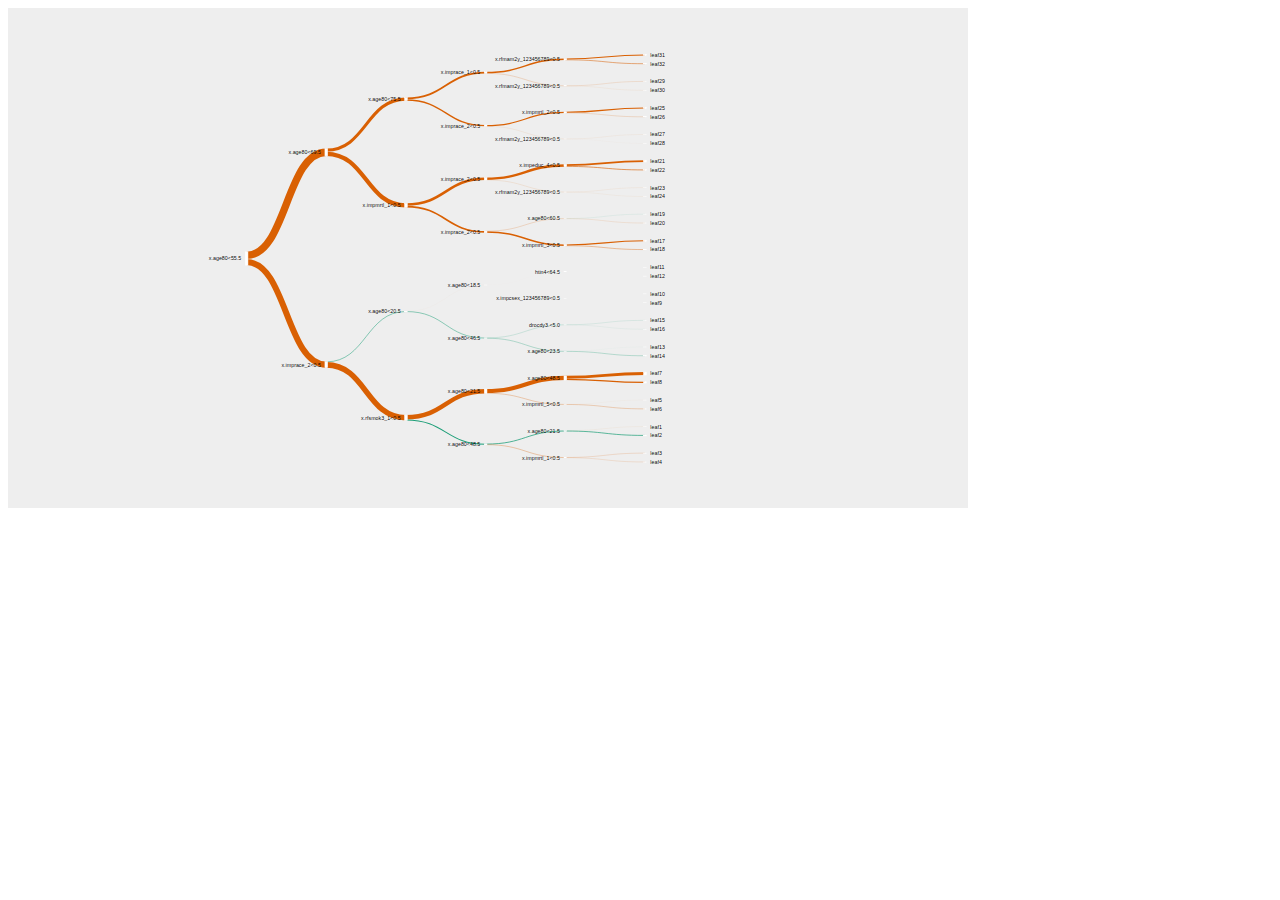
==== displayr-sankey/index.html @ 4f18994d "expendable sankey from rhtmlsankeytree" ====
<!DOCTYPE html>
<!-- saved from url=(0073)https://bl.ocks.org/timelyportfolio/raw/34296462d01cc80915d1f01431723763/ -->
<html style="width: 100%; height: 100%;"><head><meta http-equiv="Content-Type" content="text/html; charset=UTF-8">
<script src='js/d3.min.js'></script>
<script src='js/htmlwidgets_modified.js'></script>
<link href="css/style.css" rel="stylesheet">
<script src='js/d3-tip.js'></script>
<script src='js/treecolors.js'></script>
<link href="css/style2.css" rel="stylesheet">
<script src="js/sankey-widget.js"></script>
<script src="https://cdnjs.cloudflare.com/ajax/libs/jquery/3.3.1/jquery.min.js"></script>
</head>
<body style="background-color:white;">
<div id="htmlwidget_container">
<div id="htmlwidget" class="sankeytree html-widget" style="width:960px;height:500px;">
</div>
</div>
<script type="application/json" data-for="htmlwidget">
data/tree_brfss.json
</script>
<script type="application/htmlwidget-sizing" data-for="htmlwidget-b90f1762a335f77610ab">{"viewer":{"width":450,"height":350,"padding":5,"fill":true},"browser":{"width":960,"height":500,"padding":5,"fill":true}}</script>
</body>
</body></html>
---- displayr-sankey/css/style.css ----
.d3-tip {
line-height: 1;
font-weight: bold;
padding: 12px;
background: rgba(0, 0, 0, 0.8);
color: #fff;
border-radius: 2px;
pointer-events: none;
}

.d3-tip:after {
box-sizing: border-box;
display: inline;
font-size: 10px;
width: 100%;
line-height: 1;
color: rgba(0, 0, 0, 0.8);
position: absolute;
pointer-events: none;
}

.d3-tip.n:after {
content: "\25BC";
margin: -1px 0 0 0;
top: 100%;
left: 0;
text-align: center;
}

.d3-tip.e:after {
content: "\25C0";
margin: -4px 0 0 0;
top: 50%;
left: -8px;
}

.d3-tip.s:after {
content: "\25B2";
margin: 0 0 1px 0;
top: -8px;
left: 0;
text-align: center;
}

.d3-tip.w:after {
content: "\25B6";
margin: -4px 0 0 -1px;
top: 50%;
left: 100%;
}
---- displayr-sankey/css/style2.css ----
.node {
cursor: pointer;
}
.overlay{
background-color:#EEE;
}
.node circle {
fill: #fff;
stroke: steelblue;
stroke-width: 1.5px;
}
.node text {
font-size:10px; font-family:sans-serif;
}
.link {
fill: none;
stroke: #ccc;
stroke-width: 1.5px;
}
.templink {
fill: none;
stroke: red;
stroke-width: 3px;
}
.svg-container {
display: inline-block;
position: relative;
background-color: #eee;
width: 100%;
height: 100%; 
vertical-align: top;
overflow: hidden;
}
.svg-content-responsive {
display: inline-block;
position: absolute;
top: 0;
left: 0;
}
.ghostCircle.show{
display:block;
}
.ghostCircle, .activeDrag .ghostCircle{
display: none;
}
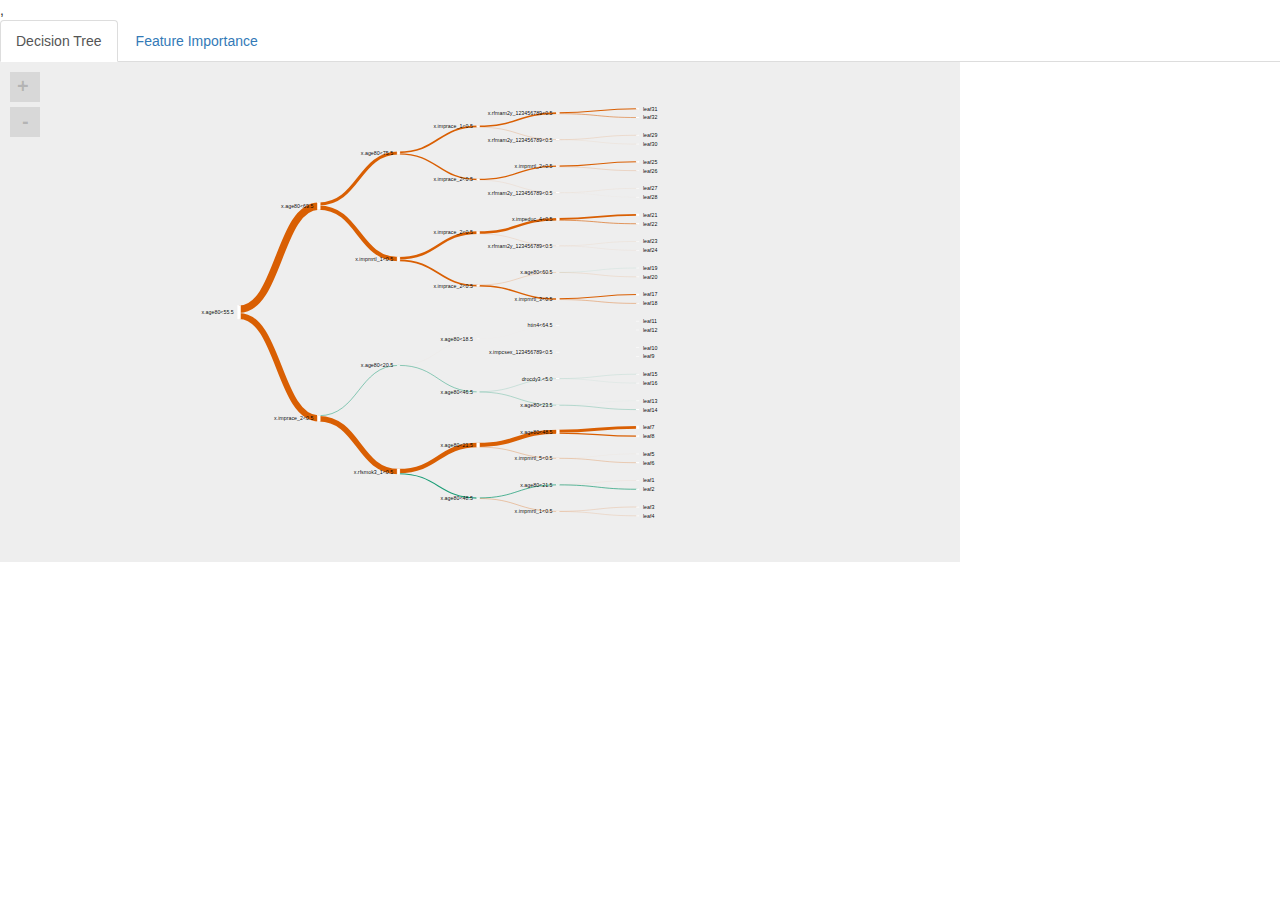
==== commit c4d2e48d: "tabbed browsing for sankey and barplot, needs more work" ====
--- a/displayr-sankey/index.html
+++ b/displayr-sankey/index.html
@@ -1,23 +1,83 @@
+,
 <!DOCTYPE html>
 <!-- saved from url=(0073)https://bl.ocks.org/timelyportfolio/raw/34296462d01cc80915d1f01431723763/ -->
-<html style="width: 100%; height: 100%;"><head><meta http-equiv="Content-Type" content="text/html; charset=UTF-8">
-<script src='js/d3.min.js'></script>
-<script src='js/htmlwidgets_modified.js'></script>
-<link href="css/style.css" rel="stylesheet">
-<script src='js/d3-tip.js'></script>
-<script src='js/treecolors.js'></script>
-<link href="css/style2.css" rel="stylesheet">
-<script src="js/sankey-widget.js"></script>
-<script src="https://cdnjs.cloudflare.com/ajax/libs/jquery/3.3.1/jquery.min.js"></script>
+<html style="width: 100%; height: 100%;">
+
+<head>
+    <meta http-equiv="Content-Type" content="text/html; charset=UTF-8">
+    <link rel="stylesheet" href="https://maxcdn.bootstrapcdn.com/bootstrap/3.3.7/css/bootstrap.min.css">
+    <script src="https://ajax.googleapis.com/ajax/libs/jquery/3.3.1/jquery.min.js"></script>
+    <script src="https://maxcdn.bootstrapcdn.com/bootstrap/3.3.7/js/bootstrap.min.js"></script>
+    <script src='js/d3.min.js'></script>
+    <script src="js/bar.js"></script>
+    <script src='js/htmlwidgets_modified.js'></script>
+    <link href="css/tooltip.css" rel="stylesheet">
+    <script src='js/d3-tip.js'></script>
+    <link href="css/graph.css" rel="stylesheet">
+    <link href="css/zoom.css" rel="stylesheet">
+    <link href="css/button.css" rel="stylesheet">
+    <script src="js/sankey-widget.js"></script>
+
 </head>
+
+
+<style>
+    .bar {
+        fill: steelblue;
+    }
+
+    .bar:hover {
+        fill: brown;
+    }
+
+</style>
+
+</head>
+
 <body style="background-color:white;">
-<div id="htmlwidget_container">
-<div id="htmlwidget" class="sankeytree html-widget" style="width:960px;height:500px;">
-</div>
-</div>
-<script type="application/json" data-for="htmlwidget">
-data/tree_brfss.json
-</script>
-<script type="application/htmlwidget-sizing" data-for="htmlwidget-b90f1762a335f77610ab">{"viewer":{"width":450,"height":350,"padding":5,"fill":true},"browser":{"width":960,"height":500,"padding":5,"fill":true}}</script>
+
+
+    <div class="tabbable">
+        <ul class="nav nav-tabs">
+            <li class="active"><a class="atab" href="#sankey_tab" data-toggle="tab">Decision Tree</a></li>
+            <li><a class="btab" href="#barplot_tab" data-toggle="tab">Feature Importance</a></li>
+        </ul>
+        <div class="tab-content">
+            <div class="tab-pane active" id="sankey_tab">
+
+                <div id="htmlwidget_container" style="width:1180px;height:500px">
+                    <div id="htmlwidget" class="sankeytree" style="width:960px;height:500px;">
+                    </div>
+                </div>
+
+
+            </div>
+            <div class="tab-pane" id="barplot_tab">
+
+
+                <svg id="barplot_container" width="800" height="600"></svg>
+                <br>
+                <strong>Sort type</strong>
+                </br>
+                <button type="button" class="sort-button" autofocus="autofocus" id="button_alphabetic">Alphabetic</button>
+                <button type="button" class="sort-button" id="button_ranking">Ranking</button>
+
+
+            </div>
+        </div>
+    </div>
+
+
+
+
+
+
+    <script type="application/json" data-for="htmlwidget">
+        data/tree_brfss.json
+
+    </script>
+
 </body>
-</body></html>
+</body>
+
+</html>
--- a/displayr-sankey/css/tooltip.css
+++ b/displayr-sankey/css/tooltip.css
@@ -0,0 +1,50 @@
+.d3-tip {
+line-height: 1;
+font-weight: bold;
+padding: 12px;
+background: rgba(0, 0, 0, 0.8);
+color: #fff;
+border-radius: 2px;
+pointer-events: none;
+}
+
+.d3-tip:after {
+box-sizing: border-box;
+display: inline;
+font-size: 10px;
+width: 100%;
+line-height: 1;
+color: rgba(0, 0, 0, 0.8);
+position: absolute;
+pointer-events: none;
+}
+
+.d3-tip.n:after {
+content: "\25BC";
+margin: -1px 0 0 0;
+top: 100%;
+left: 0;
+text-align: center;
+}
+
+.d3-tip.e:after {
+content: "\25C0";
+margin: -4px 0 0 0;
+top: 50%;
+left: -8px;
+}
+
+.d3-tip.s:after {
+content: "\25B2";
+margin: 0 0 1px 0;
+top: -8px;
+left: 0;
+text-align: center;
+}
+
+.d3-tip.w:after {
+content: "\25B6";
+margin: -4px 0 0 -1px;
+top: 50%;
+left: 100%;
+}
--- a/displayr-sankey/css/graph.css
+++ b/displayr-sankey/css/graph.css
@@ -0,0 +1,45 @@
+.node {
+cursor: pointer;
+}
+.overlay{
+background-color:#EEE;
+}
+.node circle {
+fill: #fff;
+stroke: steelblue;
+stroke-width: 1.5px;
+}
+.node text {
+font-size:10px; font-family:sans-serif;
+}
+.link {
+fill: none;
+stroke: #ccc;
+stroke-width: 1.5px;
+}
+.templink {
+fill: none;
+stroke: red;
+stroke-width: 3px;
+}
+.svg-container {
+display: inline-block;
+position: relative;
+background-color: #eee;
+width: 100%;
+height: 100%; 
+vertical-align: top;
+overflow: hidden;
+}
+.svg-content-responsive {
+display: inline-block;
+position: absolute;
+top: 0;
+left: 0;
+}
+.ghostCircle.show{
+display:block;
+}
+.ghostCircle, .activeDrag .ghostCircle{
+display: none;
+}
--- a/displayr-sankey/css/zoom.css
+++ b/displayr-sankey/css/zoom.css
@@ -0,0 +1,10 @@
+.zoom-button {
+    fill: grey;
+    fill-opacity: 0.2
+}
+
+.zoom-button-text {
+    fill: black;
+    font-size: 20px;
+    font-weight: 700
+}
--- a/displayr-sankey/css/button.css
+++ b/displayr-sankey/css/button.css
@@ -0,0 +1,18 @@
+.sort-button {
+  background-color: #d7e5f5;
+  border-top: 1px solid #abbbcc;
+  border-left: 1px solid #a7b6c7;
+  border-bottom: 1px solid #a1afbf;
+  border-right: 1px solid #a7b6c7;
+  border-radius: 12px;
+  -webkit-box-shadow: inset 0 1px 0 0 white;
+  box-shadow: inset 0 1px 0 0 white;
+  color: #1a3e66;
+  font: normal 11px/1 "Lucida Grande", "Lucida Sans Unicode", "Lucida Sans", Geneva, Verdana, sans-serif;
+  padding: 6px 6px 7px 6px;
+  text-align: center;
+  text-shadow: 0 1px 1px #fff
+  width: 100%;
+ }
+
+
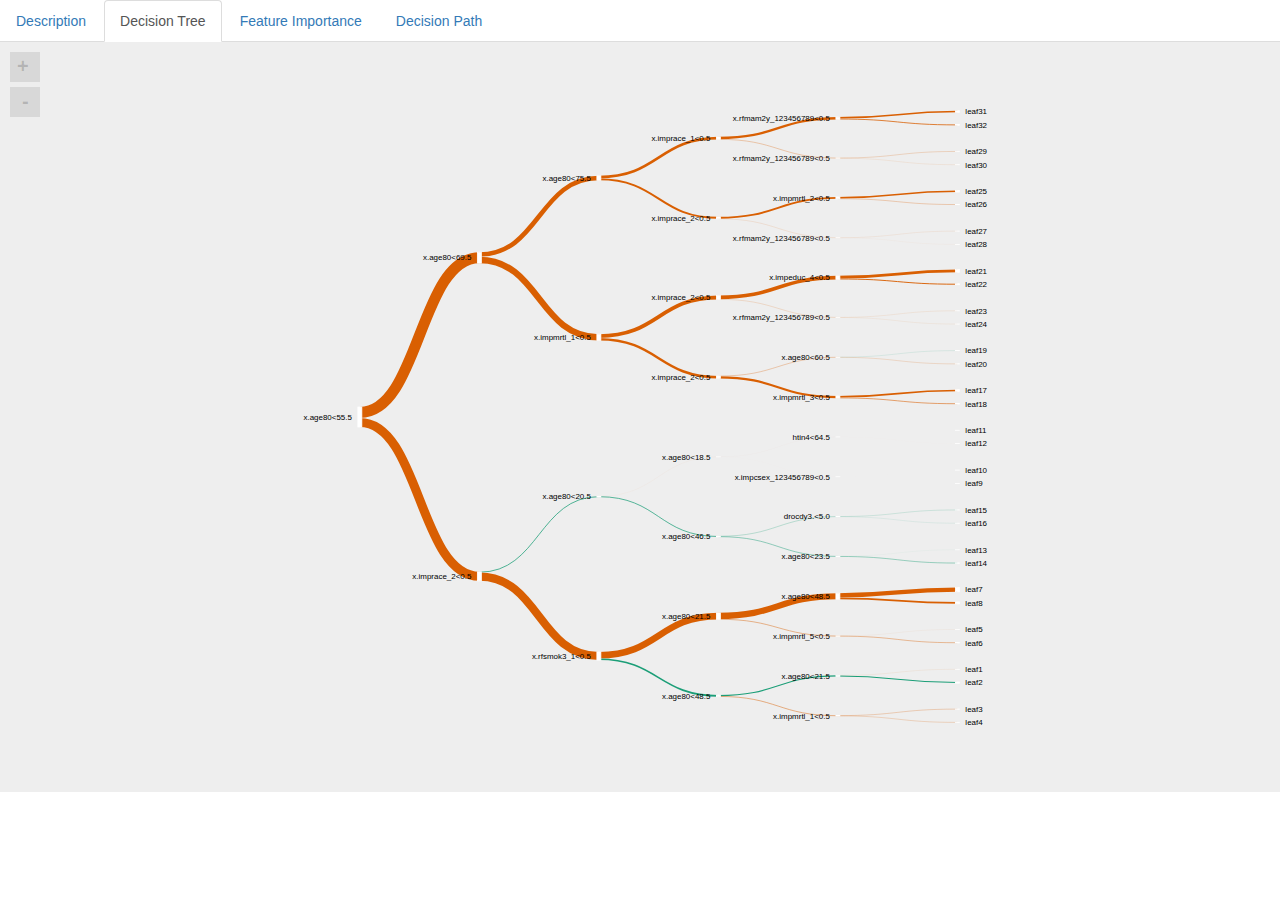
==== commit 51e53d92: "Merge pull request #5 from adamlenart/decision-path" ====
--- a/displayr-sankey/index.html
+++ b/displayr-sankey/index.html
@@ -1,25 +1,26 @@
-,
 <!DOCTYPE html>
 <!-- saved from url=(0073)https://bl.ocks.org/timelyportfolio/raw/34296462d01cc80915d1f01431723763/ -->
 <html style="width: 100%; height: 100%;">
 
 <head>
     <meta http-equiv="Content-Type" content="text/html; charset=UTF-8">
-    <link rel="stylesheet" href="https://maxcdn.bootstrapcdn.com/bootstrap/3.3.7/css/bootstrap.min.css">
-    <script src="https://ajax.googleapis.com/ajax/libs/jquery/3.3.1/jquery.min.js"></script>
-    <script src="https://maxcdn.bootstrapcdn.com/bootstrap/3.3.7/js/bootstrap.min.js"></script>
-    <script src='js/d3.min.js'></script>
-    <script src="js/bar.js"></script>
-    <script src='js/htmlwidgets_modified.js'></script>
-    <link href="css/tooltip.css" rel="stylesheet">
-    <script src='js/d3-tip.js'></script>
+
+    <link rel="stylesheet" href="css/bootstrap.min.css">
     <link href="css/graph.css" rel="stylesheet">
     <link href="css/zoom.css" rel="stylesheet">
     <link href="css/button.css" rel="stylesheet">
+    <link href="css/tooltip.css" rel="stylesheet">
+<!--    <link href="css/decisionPaths.css" rel="stylesheet">-->
+    <script src="js/jquery.min.js"></script>
+    <script src="js/bootstrap.min.js"></script>
+    <script src='js/d3.min.js'></script>
+    <script src="js/bar.js"></script>
+    <script src="js/decision-paths.js"></script>
+    <script src='js/htmlwidgets_modified.js'></script>
+    <script src='js/d3-tip.js'></script>
     <script src="js/sankey-widget.js"></script>
 
 </head>
-
 
 <style>
     .bar {
@@ -39,14 +40,145 @@
 
     <div class="tabbable">
         <ul class="nav nav-tabs">
-            <li class="active"><a class="atab" href="#sankey_tab" data-toggle="tab">Decision Tree</a></li>
-            <li><a class="btab" href="#barplot_tab" data-toggle="tab">Feature Importance</a></li>
+            <li><a class="dtab" href="#description_tab" data-toggle="tab">Description</a></li>
+            <li class="active"><a href="#sankey_tab" data-toggle="tab">Decision Tree</a></li>
+            <li><a href="#barplot_tab" data-toggle="tab">Feature Importance</a></li>
+            <li><a href="#decision_path_tab" data-toggle="tab">Decision Path</a></li>
         </ul>
         <div class="tab-content">
+
+            <div class="tab-pane" id="description_tab">
+                <h1> Description of the Decision Tree </h1>
+                <p>The goal of this project is to create an interactive visualization of decision trees which clearly highlights important features while allowing an analyst to select different branches for morespecific information on the features leading to that result. The following tabs shows an demonstration of the visuals with an example decision tree fit on US behavioral risk factor surveillance system report. The goal of this decision tree is to predict for having been tested for AIDS using demographic and health information</p>
+                <p> Below is the features used in the decision tree: </p>
+                <ul>
+                    <li>x.imprace : Imputed race/ethnicity value.</li>
+                    <ul>
+                        <li>1-White,non-Hispanic</li>
+                        <li>2-Black,non-Hispanic</li>
+                        <li>3-Asian,non-Hispanic</li>
+                        <li>4-American Indian/Alaskan Native, non-Hispanic</li>
+                        <li>5-Hispanic</li>
+                        <li>6-Other race,non-Hispanic</li>
+                    </ul>
+
+                    <li>x.impeduc : Imputed Education Level.</li>
+                    <ul>
+                        <li>1-Never attend school or only kindergarten</li>
+                        <li>2-Elementary</li>
+                        <li>3-Some high school</li>
+                        <li>4-High school graduate</li>
+                        <li>5-College 1-3 years</li>
+                        <li>6-College graduate</li>
+                    </ul>
+
+                    <li>x.impmrtl : Imputed Marital Status.</li>
+                    <ul>
+                        <li>1-Married</li>
+                        <li>2-Divorced</li>
+                        <li>3-Widowed</li>
+                        <li>4-Separated</li>
+                        <li>5-Never married</li>
+                        <li>6-A member of an unmarried couple</li>
+                    </ul>
+
+                    <li>x.impcsex : Imputed Child Gender</li>
+                    <ul>
+                        <li>1-Male</li>
+                        <li>2-Female</li>
+                        <li>123456789-Missing</li>
+                    </ul>
+
+                    <li>x.asthms1 : Computed asthma status</li>
+                    <ul>
+                        <li>1-Current</li>
+                        <li>2-Former</li>
+                        <li>3-Never</li>
+                        <li>123456789-Don't know/ Not sure or refused/ Missing</li>
+                    </ul>
+
+                    <li>x.incomg : Income categories.</li>
+                    <ul>
+                        <li>1-Less than $15,000</li>
+                        <li>2-$15,000 to less than $25,000</li>
+                        <li>3-$25,000 to less than $35,000</li>
+                        <li>4-$35,000 to less than $50,000</li>
+                        <li>5-$50,000 or more</li>
+                        <li>123456789-Don’t know/Not sure/Missing</li>
+                    </ul>
+
+                    <li>x.rfseat3 : Always Wear Seat Belts Calculated Variable</li>
+                    <ul>
+                        <li>1-Always Wear Seat Belt</li>
+                        <li>2-Don’t Always Wear Seat Belt</li>
+                        <li>123456789-Don't know/ Not sure or refused/ Missing</li>
+                    </ul>
+
+                    <li>x.flshot6 : Adults aged 65+ who have had a flu shot within the past year</li>
+                    <ul>
+                        <li>1-Yes</li>
+                        <li>2-No</li>
+                        <li>123456789-Don't know/ Not sure or refused/ Missing</li>
+                    </ul>
+
+                    <li>x.pneumo2 : Adults aged 65+ who have ever had a pneumonia vaccination</li>
+                    <ul>
+                        <li>1-Yes</li>
+                        <li>2-No</li>
+                        <li>123456789-Don't know/ Not sure or refused/ Missing</li>
+                    </ul>
+
+                    <li>x.bmi5cat : Four-categories of Body Mass Index (BMI)</li>
+                    <ul>
+                        <li>1-Underweight</li>
+                        <li>2-Normal weight</li>
+                        <li>3-Overweight</li>
+                        <li>4-Obese</li>
+                        <li>123456789-Don’t know/Refused/Missing</li>
+                    </ul>
+
+                    <li>x.rfmam2y : Women respondents aged 40+ who have had a mammogram in the past two years</li>
+                    <ul>
+                        <li>1-Yes</li>
+                        <li>2-No</li>
+                        <li>123456789-Don't know/ Not sure or refused/ Missing</li>
+                    </ul>
+
+                    <li>x.denvst2 : Adults who have visited a dentist, dental hygenist or dental clinic within the past year</li>
+                    <ul>
+                        <li>1-Yes</li>
+                        <li>2-No</li>
+                        <li>123456789-Don't know/ Not sure or refused/ Missing</li>
+                    </ul>
+
+                    <li>x.rfsmok3 : Adults who are current smokers</li>
+                    <ul>
+                        <li>1-Yes</li>
+                        <li>2-No</li>
+                        <li>123456789-Don't know/ Not sure or refused/ Missing</li>
+                    </ul>
+
+                    <li>sleptim1 : On average, how many hours of sleep do you get in a 24-hour period?</li>
+                    <ul>
+                        <li>1-24: Number of hours</li>
+                        <li>123456789-Don't know/ Not sure or refused/ Missing</li>
+                    </ul>
+
+                    <li>x.age80 : Imputed Age value collapsed above 80</li>
+                    <li>x.impnph : Imputed number of phones used in weighting</li>
+                    <li>htin4 : Reported height in inches</li>
+                    <li>wtkg3 : Reported weight in kilograms [2 implied decimal places]</li>
+                    <li>drocdy3 : Drink-occasions-per-day</li>
+                    <li>x.drnkmo4 : Calculated total number of alcoholic beverages consumed per month</li>
+
+                </ul>
+
+            </div>
+
             <div class="tab-pane active" id="sankey_tab">
 
-                <div id="htmlwidget_container" style="width:1180px;height:500px">
-                    <div id="htmlwidget" class="sankeytree" style="width:960px;height:500px;">
+                <div id="htmlwidget_container" style="width:1440px;height:750px">
+                    <div id="htmlwidget" class="sankeytree" style="width:1440px;height:750px;">
                     </div>
                 </div>
 
@@ -64,20 +196,30 @@
 
 
             </div>
+
+            <div class="tab-pane" id="decision_path_tab">
+                <div class="container">                                                                                      
+  <div class="table-responsive">          
+  <table class="table" id="decision-path-table">
+
+  </table>
+  </div>
+</div>
+
+            </div>
+
+
+
+
         </div>
     </div>
 
 
-
-
-
-
     <script type="application/json" data-for="htmlwidget">
         data/tree_brfss.json
 
     </script>
 
 </body>
-</body>
 
 </html>
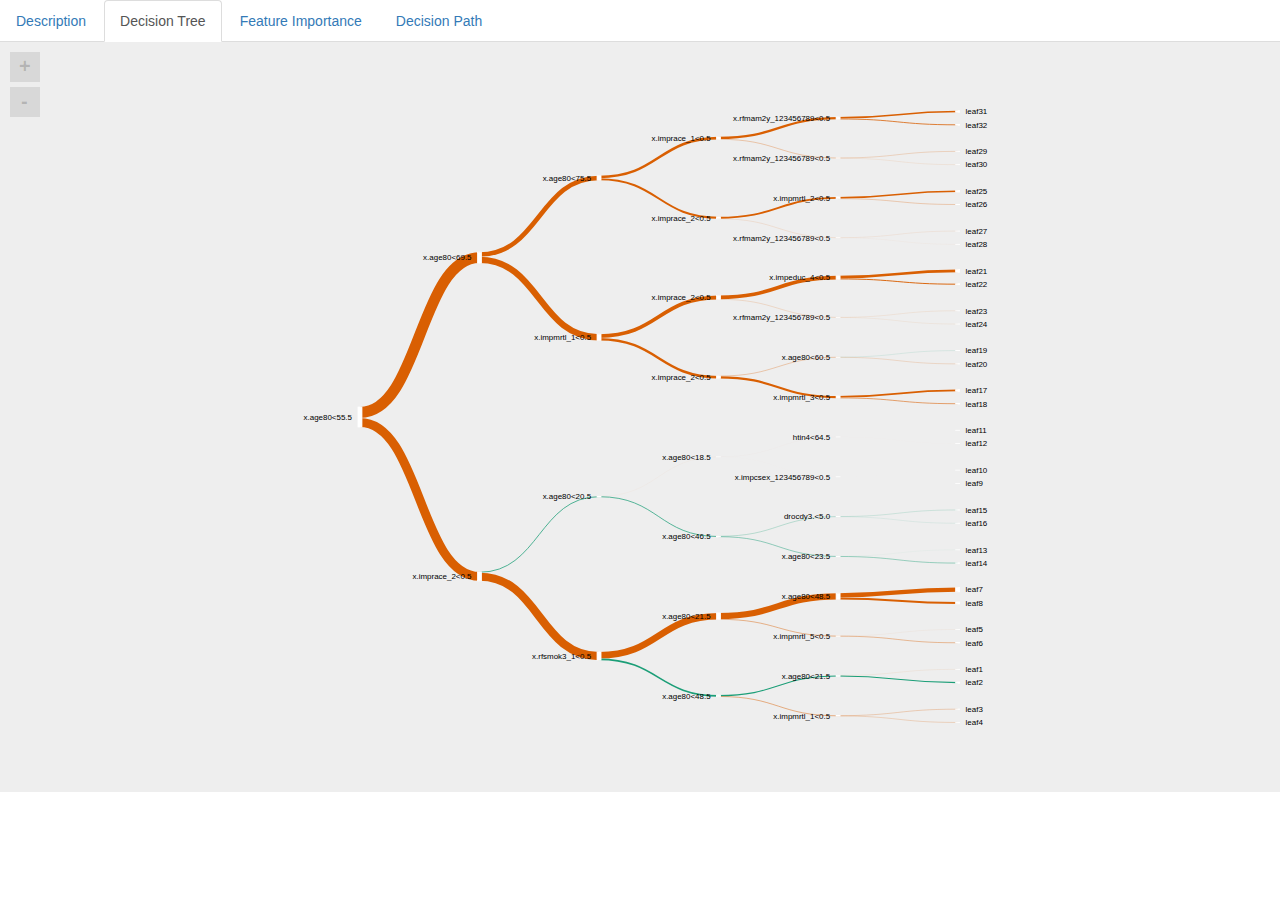
==== commit d9dc30b1: "Merge branch 'sort-decision-path' into tingwen" ====
--- a/displayr-sankey/index.html
+++ b/displayr-sankey/index.html
@@ -10,7 +10,7 @@
     <link href="css/zoom.css" rel="stylesheet">
     <link href="css/button.css" rel="stylesheet">
     <link href="css/tooltip.css" rel="stylesheet">
-<!--    <link href="css/decisionPaths.css" rel="stylesheet">-->
+    <!--    <link href="css/decisionPaths.css" rel="stylesheet">-->
     <script src="js/jquery.min.js"></script>
     <script src="js/bootstrap.min.js"></script>
     <script src='js/d3.min.js'></script>
@@ -198,13 +198,24 @@
             </div>
 
             <div class="tab-pane" id="decision_path_tab">
-                <div class="container">                                                                                      
-  <div class="table-responsive">          
-  <table class="table" id="decision-path-table">
-
-  </table>
-  </div>
-</div>
+                <div class="container">
+
+
+                    <div class="form-group">
+                        <label for="sel1">Sort table by</label>
+                        <select class="form-control" id="sort-table" width="100px">
+   <!-- Here the class names should come from Jupyter Notebook, passed throough the JSON input-->
+    <option>AIDS-tested</option>
+    <option>AIDS-not tested</option>
+  </select>
+                    </div>
+
+                    <div class="table-responsive">
+                        <table class="table" id="decision-path-table">
+
+                        </table>
+                    </div>
+                </div>
 
             </div>
 
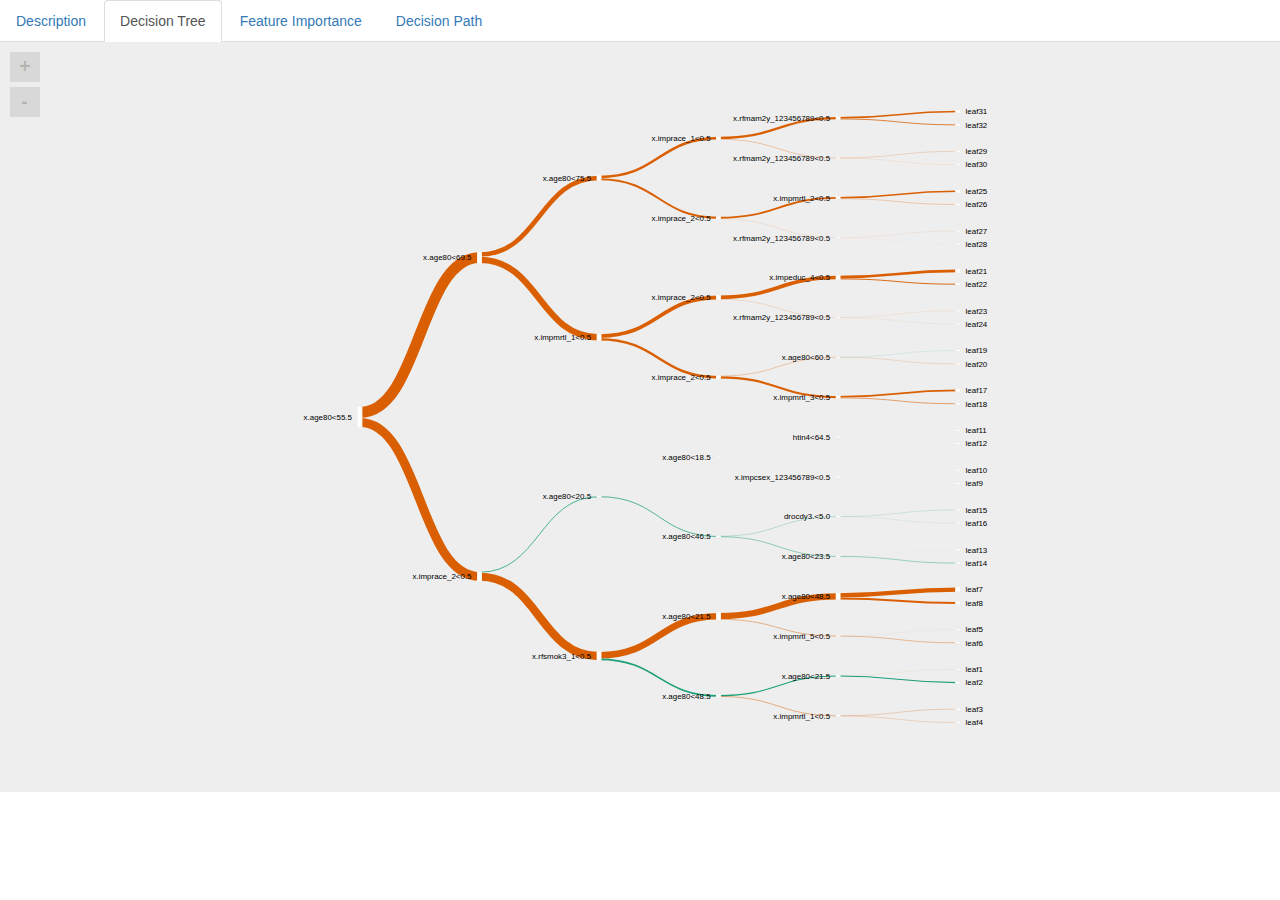
==== commit 14755717: "sorted decision path table" ====
--- a/displayr-sankey/index.html
+++ b/displayr-sankey/index.html
@@ -205,8 +205,9 @@
                         <label for="sel1">Sort table by</label>
                         <select class="form-control" id="sort-table" width="100px">
    <!-- Here the class names should come from Jupyter Notebook, passed throough the JSON input-->
-    <option>AIDS-tested</option>
-    <option>AIDS-not tested</option>
+    <option value='2' selected="selected">Leaf number</option>
+    <option value='0'>AIDS-tested</option>
+    <option value='1'>AIDS-not-tested</option>
   </select>
                     </div>
 
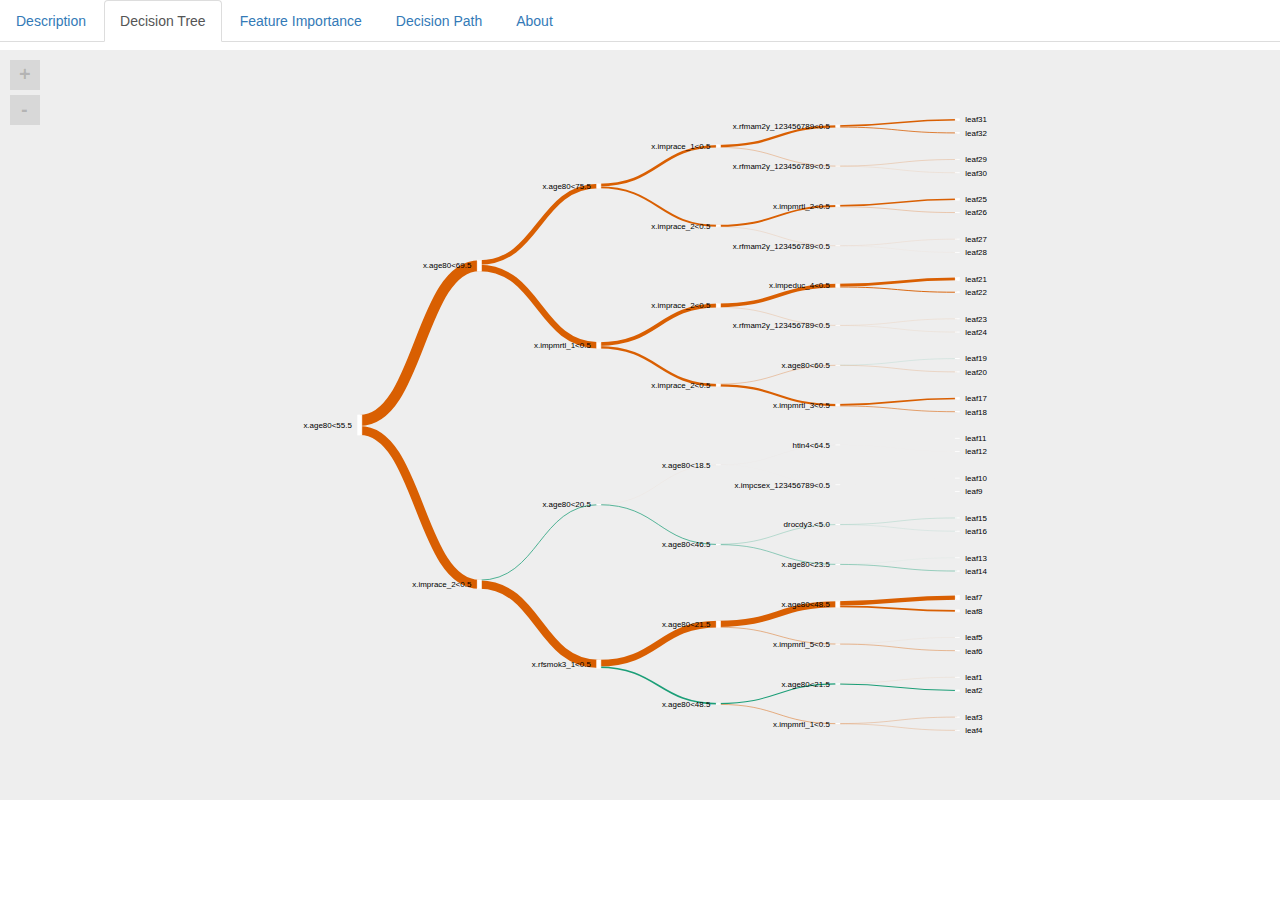
==== commit 76a089cf: "Added about page" ====
--- a/displayr-sankey/index.html
+++ b/displayr-sankey/index.html
@@ -30,7 +30,23 @@
     .bar:hover {
         fill: brown;
     }
-
+    div.sorter_barChart {
+        width: 800px;
+        text-align: center;
+        display: inline-block;
+        margin-left: auto;
+        margin-right: auto;
+    }
+    .fixedTop {
+        background-color: #FFFFFF;
+        position:fixed;
+        top:0;
+        width:100%;
+        z-index:100;
+    }
+    body {
+        padding-top: 50px;
+    }
 </style>
 
 </head>
@@ -39,11 +55,12 @@
 
 
     <div class="tabbable">
-        <ul class="nav nav-tabs">
+        <ul class="nav nav-tabs fixedTop">
             <li><a class="dtab" href="#description_tab" data-toggle="tab">Description</a></li>
             <li class="active"><a href="#sankey_tab" data-toggle="tab">Decision Tree</a></li>
             <li><a href="#barplot_tab" data-toggle="tab">Feature Importance</a></li>
             <li><a href="#decision_path_tab" data-toggle="tab">Decision Path</a></li>
+            <li><a href="#about_tab" data-toggle="tab">About</a></li>
         </ul>
         <div class="tab-content">
 
@@ -185,15 +202,15 @@
 
             </div>
             <div class="tab-pane" id="barplot_tab">
-
-
+                <div class="sorter_barChart">
+                    </br>
+                    <strong>Sort type</strong>
+                    </br>
+                    <button type="button" class="sort-button" autofocus="autofocus" id="button_alphabetic">Alphabetic</button>
+                    <button type="button" class="sort-button" id="button_ranking">Ranking</button>
+                </div>
+                <br>
                 <svg id="barplot_container" width="800" height="600"></svg>
-                <br>
-                <strong>Sort type</strong>
-                </br>
-                <button type="button" class="sort-button" autofocus="autofocus" id="button_alphabetic">Alphabetic</button>
-                <button type="button" class="sort-button" id="button_ranking">Ranking</button>
-
 
             </div>
 
@@ -220,6 +237,50 @@
 
             </div>
 
+            <div class="tab-pane" id="about_tab">
+                <div class="container">
+                    <h2> Visualizing Scikit-learn Decision Trees </h2>
+                    <p>An interactive visualization of decision trees which clearly highlights important features while allowing an analyst to select different branches for more specific information on the features leading to that result.</p>
+                    <br/>
+                    <label>Objective</label>
+                    <p>Our project aims to assist analysts in using these trees by providing visual information on:</p>
+                    <ul>
+                        <li>highlighting most important variables in a dataset,</li>
+                        <li>explaining predictions</li>
+                        <li>exploring interactions between features</li>
+                        <li>visualizing the decision function</li>
+                        <li>demonstrating the model to business partners</li>
+                    </ul>
+                    <br/>
+                    <label>Audience</label>
+                    <p>Data scientists using scikit-learn.</p>
+                    <br/>
+                    <label>Dataset</label>
+                    <p><a href="https://www.cdc.gov/brfss/annual_data/2014/pdf/codebook14_llcp.pdf">U.S. Behavioral Risk Factor Surveillance System Report</a></p>
+                    <p>Demographic and health information features used to predict whether or not an individual has been tested for AIDS.</p>
+                    <ul>
+                        <li>418,626 records</li>
+                        <li>240 fields</li>
+                        <li>117,007 positive samples (after data cleansing)</li>
+                        <li>301,619 negative samples (after data cleansing)</li>
+                    </ul>
+                    <br/>
+                    <label>Team Members</label>
+                    <p>Adam Lenart</p>
+                    <ul>
+                        <li>alenart@ischool.berkeley.edu</li>
+                    </ul>
+                    <p>Tingwen Bao</p>
+                    <ul>
+                        <li>tingwenbao@berkeley.edu</li>
+                    </ul>
+                    <p>Nic Vogler</p>
+                    <ul>
+                        <li>nvogler@berkeley.edu</li>
+                    </ul>
+                </div>
+            </div>
+
 
 
 
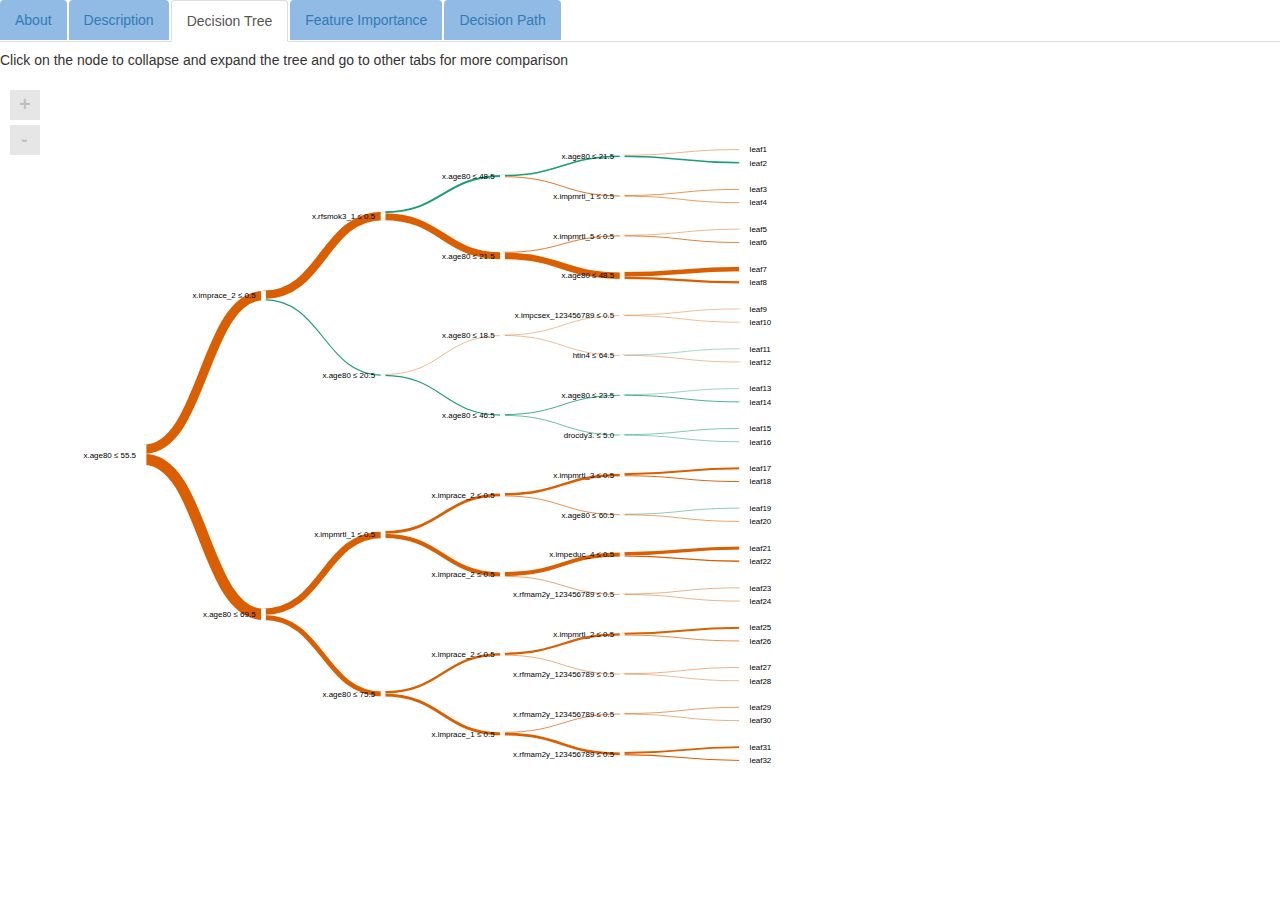
==== commit 0d186f0b: "clean up description, fix tree branch invisible problem, add instructions" ====
--- a/displayr-sankey/index.html
+++ b/displayr-sankey/index.html
@@ -47,6 +47,22 @@
     body {
         padding-top: 50px;
     }
+
+    table {
+    font-family: arial, sans-serif;
+    border-collapse: collapse;
+    width: 100%;
+    }
+
+    td, th {
+    border: 1px solid #dddddd;
+    text-align: left;
+    padding: 10px;
+    }
+
+    tr:nth-child(even) {
+    background-color: #dddddd;
+    }
 </style>
 
 </head>
@@ -56,144 +72,196 @@
 
     <div class="tabbable">
         <ul class="nav nav-tabs fixedTop">
+            <li><a href="#about_tab" data-toggle="tab">About</a></li>
             <li><a class="dtab" href="#description_tab" data-toggle="tab">Description</a></li>
             <li class="active"><a href="#sankey_tab" data-toggle="tab">Decision Tree</a></li>
             <li><a href="#barplot_tab" data-toggle="tab">Feature Importance</a></li>
             <li><a href="#decision_path_tab" data-toggle="tab">Decision Path</a></li>
-            <li><a href="#about_tab" data-toggle="tab">About</a></li>
+
         </ul>
         <div class="tab-content">
 
             <div class="tab-pane" id="description_tab">
-                <h1> Description of the Decision Tree </h1>
-                <p>The goal of this project is to create an interactive visualization of decision trees which clearly highlights important features while allowing an analyst to select different branches for morespecific information on the features leading to that result. The following tabs shows an demonstration of the visuals with an example decision tree fit on US behavioral risk factor surveillance system report. The goal of this decision tree is to predict for having been tested for AIDS using demographic and health information</p>
-                <p> Below is the features used in the decision tree: </p>
-                <ul>
-                    <li>x.imprace : Imputed race/ethnicity value.</li>
-                    <ul>
-                        <li>1-White,non-Hispanic</li>
-                        <li>2-Black,non-Hispanic</li>
-                        <li>3-Asian,non-Hispanic</li>
-                        <li>4-American Indian/Alaskan Native, non-Hispanic</li>
-                        <li>5-Hispanic</li>
-                        <li>6-Other race,non-Hispanic</li>
-                    </ul>
-
-                    <li>x.impeduc : Imputed Education Level.</li>
-                    <ul>
-                        <li>1-Never attend school or only kindergarten</li>
-                        <li>2-Elementary</li>
-                        <li>3-Some high school</li>
-                        <li>4-High school graduate</li>
-                        <li>5-College 1-3 years</li>
-                        <li>6-College graduate</li>
-                    </ul>
-
-                    <li>x.impmrtl : Imputed Marital Status.</li>
-                    <ul>
-                        <li>1-Married</li>
-                        <li>2-Divorced</li>
-                        <li>3-Widowed</li>
-                        <li>4-Separated</li>
-                        <li>5-Never married</li>
-                        <li>6-A member of an unmarried couple</li>
-                    </ul>
-
-                    <li>x.impcsex : Imputed Child Gender</li>
-                    <ul>
-                        <li>1-Male</li>
-                        <li>2-Female</li>
-                        <li>123456789-Missing</li>
-                    </ul>
-
-                    <li>x.asthms1 : Computed asthma status</li>
-                    <ul>
-                        <li>1-Current</li>
-                        <li>2-Former</li>
-                        <li>3-Never</li>
-                        <li>123456789-Don't know/ Not sure or refused/ Missing</li>
-                    </ul>
-
-                    <li>x.incomg : Income categories.</li>
-                    <ul>
-                        <li>1-Less than $15,000</li>
-                        <li>2-$15,000 to less than $25,000</li>
-                        <li>3-$25,000 to less than $35,000</li>
-                        <li>4-$35,000 to less than $50,000</li>
-                        <li>5-$50,000 or more</li>
-                        <li>123456789-Don’t know/Not sure/Missing</li>
-                    </ul>
-
-                    <li>x.rfseat3 : Always Wear Seat Belts Calculated Variable</li>
-                    <ul>
-                        <li>1-Always Wear Seat Belt</li>
-                        <li>2-Don’t Always Wear Seat Belt</li>
-                        <li>123456789-Don't know/ Not sure or refused/ Missing</li>
-                    </ul>
-
-                    <li>x.flshot6 : Adults aged 65+ who have had a flu shot within the past year</li>
-                    <ul>
-                        <li>1-Yes</li>
-                        <li>2-No</li>
-                        <li>123456789-Don't know/ Not sure or refused/ Missing</li>
-                    </ul>
-
-                    <li>x.pneumo2 : Adults aged 65+ who have ever had a pneumonia vaccination</li>
-                    <ul>
-                        <li>1-Yes</li>
-                        <li>2-No</li>
-                        <li>123456789-Don't know/ Not sure or refused/ Missing</li>
-                    </ul>
-
-                    <li>x.bmi5cat : Four-categories of Body Mass Index (BMI)</li>
-                    <ul>
-                        <li>1-Underweight</li>
-                        <li>2-Normal weight</li>
-                        <li>3-Overweight</li>
-                        <li>4-Obese</li>
-                        <li>123456789-Don’t know/Refused/Missing</li>
-                    </ul>
-
-                    <li>x.rfmam2y : Women respondents aged 40+ who have had a mammogram in the past two years</li>
-                    <ul>
-                        <li>1-Yes</li>
-                        <li>2-No</li>
-                        <li>123456789-Don't know/ Not sure or refused/ Missing</li>
-                    </ul>
-
-                    <li>x.denvst2 : Adults who have visited a dentist, dental hygenist or dental clinic within the past year</li>
-                    <ul>
-                        <li>1-Yes</li>
-                        <li>2-No</li>
-                        <li>123456789-Don't know/ Not sure or refused/ Missing</li>
-                    </ul>
-
-                    <li>x.rfsmok3 : Adults who are current smokers</li>
-                    <ul>
-                        <li>1-Yes</li>
-                        <li>2-No</li>
-                        <li>123456789-Don't know/ Not sure or refused/ Missing</li>
-                    </ul>
-
-                    <li>sleptim1 : On average, how many hours of sleep do you get in a 24-hour period?</li>
-                    <ul>
-                        <li>1-24: Number of hours</li>
-                        <li>123456789-Don't know/ Not sure or refused/ Missing</li>
-                    </ul>
-
-                    <li>x.age80 : Imputed Age value collapsed above 80</li>
-                    <li>x.impnph : Imputed number of phones used in weighting</li>
-                    <li>htin4 : Reported height in inches</li>
-                    <li>wtkg3 : Reported weight in kilograms [2 implied decimal places]</li>
-                    <li>drocdy3 : Drink-occasions-per-day</li>
-                    <li>x.drnkmo4 : Calculated total number of alcoholic beverages consumed per month</li>
-
-                </ul>
+                <h1> Features Description </h1>
+
+                <table style="width:70%" style="text-align:center;">
+                  <tr>
+                    <th>Variable Name</th>
+                    <th>Feature</th>
+                    <th>Feature Values</th>
+                  </tr>
+
+                  <tr>
+                    <th>x.imprace</th>
+                    <th>Imputed race/ethnicity value</th>
+                    <th>
+                    <li>1-White,non-Hispanic</li>
+                    <li>2-Black,non-Hispanic</li>
+                    <li>3-Asian,non-Hispanic</li>
+                    <li>4-American Indian/Alaskan Native, non-Hispanic</li>
+                    <li>5-Hispanic</li>
+                    <li>6-Other race,non-Hispanic</li>
+                    </th>
+                  </tr>
+
+                  <tr>
+                    <th>x.impeduc</th>
+                    <th>Imputed Education Level</th>
+                    <th><li>1-Never attend school or only kindergarten</li>
+                    <li>2-Elementary</li>
+                    <li>3-Some high school</li>
+                    <li>4-High school graduate</li>
+                    <li>5-College 1-3 years</li>
+                    <li>6-College graduate</li></th>
+                  </tr>
+
+                  <tr>
+                    <th>x.impmrtl</th>
+                    <th>Imputed Marital Status</th>
+                    <th><li>1-Married</li>
+                    <li>2-Divorced</li>
+                    <li>3-Widowed</li>
+                    <li>4-Separated</li>
+                    <li>5-Never married</li>
+                    <li>6-A member of an unmarried couple</li></th>
+                  </tr>
+
+                  <tr>
+                    <th>x.impcsex</th>
+                    <th>Imputed Child Gender</th>
+                    <th><li>1-Male</li>
+                    <li>2-Female</li>
+                    <li>123456789-Missing</li></th>
+                  </tr>
+
+                  <tr>
+                    <th>x.asthms1</th>
+                    <th>Computed asthma status</th>
+                    <th><li>1-Current</li>
+                    <li>2-Former</li>
+                    <li>3-Never</li>
+                    <li>123456789-Don't know/ Not sure or refused/ Missing</li></th>
+                  </tr>
+
+                  <tr>
+                    <th>x.incomg</th>
+                    <th>Income categories</th>
+                    <th>  <li>1-Less than $15,000</li>
+                      <li>2-$15,000 to less than $25,000</li>
+                      <li>3-$25,000 to less than $35,000</li>
+                      <li>4-$35,000 to less than $50,000</li>
+                      <li>5-$50,000 or more</li>
+                      <li>123456789-Don’t know/Not sure/Missing</li></th>
+                  </tr>
+
+                  <tr>
+                    <th>x.rfseat3</th>
+                    <th>Always Wear Seat Belts Calculated Variable</th>
+                    <th><li>1-Always Wear Seat Belt</li>
+                    <li>2-Don’t Always Wear Seat Belt</li>
+                    <li>123456789-Don't know/ Not sure or refused/ Missing</li></th>
+                  </tr>
+
+                  <tr>
+                    <th>x.flshot6 </th>
+                    <th>Adults aged 65+ who have had a flu shot within the past year</th>
+                    <th><li>1-Yes</li>
+                    <li>2-No</li>
+                    <li>123456789-Don't know/ Not sure or refused/ Missing</li></th>
+                  </tr>
+
+                  <tr>
+                    <th>x.pneumo2</th>
+                    <th>Adults aged 65+ who have ever had a pneumonia vaccination</th>
+                    <th><li>1-Yes</li>
+                    <li>2-No</li>
+                    <li>123456789-Don't know/ Not sure or refused/ Missing</li></th>
+                  </tr>
+
+                  <tr>
+                    <th>x.bmi5cat</th>
+                    <th>Four-categories of Body Mass Index (BMI)</th>
+                    <th><li>1-Underweight</li>
+                    <li>2-Normal weight</li>
+                    <li>3-Overweight</li>
+                    <li>4-Obese</li>
+                    <li>123456789-Don’t know/Refused/Missing</li></th>
+                  </tr>
+
+                  <tr>
+                    <th>x.rfmam2y</th>
+                    <th>Women respondents aged 40+ who have had a mammogram in the past two years</th>
+                    <th><li>1-Yes</li>
+                    <li>2-No</li>
+                    <li>123456789-Don't know/ Not sure or refused/ Missing</li></th>
+                  </tr>
+
+                  <tr>
+                    <th>x.denvst2</th>
+                    <th>Adults who have visited a dentist, dental hygenist or dental clinic within the past year</th>
+                    <th><li>1-Yes</li>
+                    <li>2-No</li>
+                    <li>123456789-Don't know/ Not sure or refused/ Missing</li></th>
+                  </tr>
+
+                  <tr>
+                    <th>x.rfsmok3</th>
+                    <th>Adults who are current smokers</th>
+                    <th><li>1-Yes</li>
+                    <li>2-No</li>
+                    <li>123456789-Don't know/ Not sure or refused/ Missing</li></th>
+                  </tr>
+
+                  <tr>
+                    <th>sleptim1</th>
+                    <th>Average sleep hours per day</th>
+                    <th><li>1-24: Number of hours</li>
+                    <li>123456789-Don't know/ Not sure or refused/ Missing</li></th>
+                  </tr>
+
+                  <tr>
+                    <th>x.age80</th>
+                    <th>Imputed Age value collapsed above 80</th>
+                    <th></th>
+                  </tr>
+
+                  <tr>
+                    <th>x.impnph</th>
+                    <th>Imputed number of phones used in weighting</th>
+                    <th></th>
+                  </tr>
+
+                  <tr>
+                    <th>htin4</th>
+                    <th>Reported height in inches</th>
+                    <th></th>
+                  </tr>
+
+                  <tr>
+                    <th>wtkg3</th>
+                    <th>Reported weight in kilograms [2 implied decimal places]</th>
+                    <th></th>
+                  </tr>
+
+                  <tr>
+                    <th>drocdy3</th>
+                    <th>Drink-occasions-per-day</th>
+                    <th></th>
+                  </tr>
+
+                  <tr>
+                    <th>x.drnkmo4</th>
+                    <th>Calculated total number of alcoholic beverages consumed per month</th>
+                    <th></th>
+                  </tr>
+                </table>
+
 
             </div>
 
             <div class="tab-pane active" id="sankey_tab">
 
+              <p>Click on the node to collapse and expand the tree and go to other tabs for more comparison</p>
                 <div id="htmlwidget_container" style="width:1440px;height:750px">
                     <div id="htmlwidget" class="sankeytree" style="width:1440px;height:750px;">
                     </div>
@@ -204,7 +272,7 @@
             <div class="tab-pane" id="barplot_tab">
                 <div class="sorter_barChart">
                     </br>
-                    <strong>Sort type</strong>
+                    <strong>Sort Feature Importance By</strong>
                     </br>
                     <button type="button" class="sort-button" autofocus="autofocus" id="button_alphabetic">Alphabetic</button>
                     <button type="button" class="sort-button" id="button_ranking">Ranking</button>
@@ -212,14 +280,14 @@
                 <br>
                 <svg id="barplot_container" width="800" height="600"></svg>
 
-            </div>
+      table by      </div>
 
             <div class="tab-pane" id="decision_path_tab">
                 <div class="container">
 
 
                     <div class="form-group">
-                        <label for="sel1">Sort table by</label>
+                        <label for="sel1">Sort Decision Path By</label>
                         <select class="form-control" id="sort-table" width="100px">
    <!-- Here the class names should come from Jupyter Notebook, passed throough the JSON input-->
     <option value='2' selected="selected">Leaf number</option>
--- a/displayr-sankey/css/button.css
+++ b/displayr-sankey/css/button.css
@@ -16,3 +16,17 @@
  }
 
 
+ .nav-tabs{
+   background-color:green;
+ }
+
+ .nav-tabs > li > a{
+   border: medium none;
+   background-color:	#91bbe4;
+ }
+ .nav-tabs > li > a:hover{
+   background-color: #0a4f75;
+     border: medium none;
+     border-radius: 0;
+     color:white;
+ }
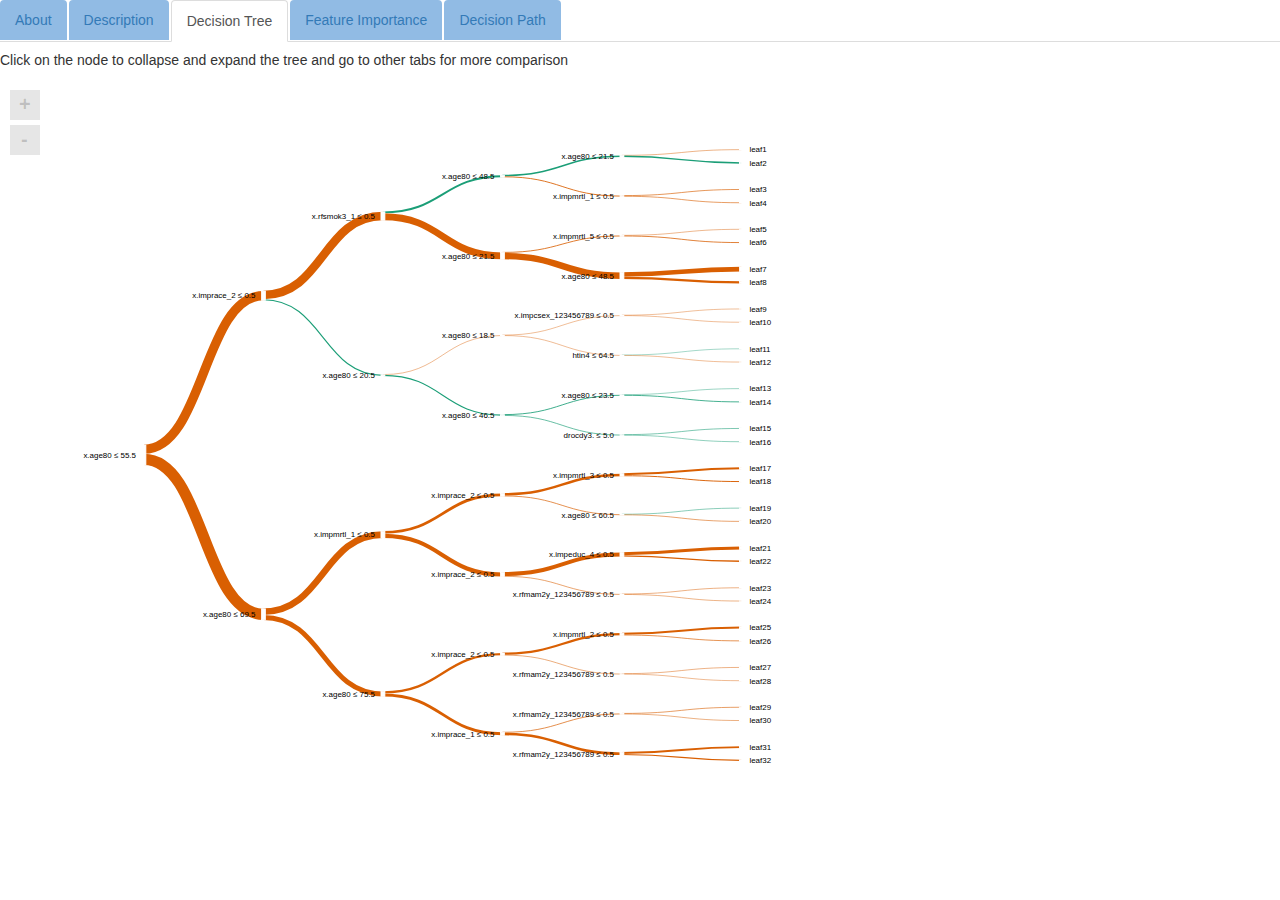
==== commit cda92bae: "decision paths sort options passed from Python" ====
--- a/displayr-sankey/index.html
+++ b/displayr-sankey/index.html
@@ -30,6 +30,7 @@
     .bar:hover {
         fill: brown;
     }
+
     div.sorter_barChart {
         width: 800px;
         text-align: center;
@@ -37,32 +38,49 @@
         margin-left: auto;
         margin-right: auto;
     }
+
     .fixedTop {
         background-color: #FFFFFF;
-        position:fixed;
-        top:0;
-        width:100%;
-        z-index:100;
-    }
+        position: fixed;
+        top: 0;
+        width: 100%;
+        z-index: 100;
+    }
+
     body {
         padding-top: 50px;
     }
 
-    table {
-    font-family: arial, sans-serif;
-    border-collapse: collapse;
-    width: 100%;
-    }
-
-    td, th {
-    border: 1px solid #dddddd;
-    text-align: left;
-    padding: 10px;
-    }
-
-    tr:nth-child(even) {
-    background-color: #dddddd;
-    }
+    #decision_path_tab table,
+    #description_tab table,
+    .tooltip-table {
+        font-family: arial, sans-serif;
+        border-collapse: collapse;
+        width: 100%;
+    }
+
+    #decision_path_tab td,
+    #decision_path_tab th,
+    #description_tab td,
+    #description_tab th,
+        {
+        border: 1px solid black;
+        text-align: left;
+        padding: 10px;
+    }
+
+    .tooltip-table td,
+    .tooltip-table th {
+        border: 1px solid white;
+        text-align: left;
+        padding: 10px;
+    }
+
+    #description_tab tr:nth-child(even),
+    #decision_path_tab tr:nth-child(even) {
+        background-color: #dddddd;
+    }
+
 </style>
 
 </head>
@@ -85,175 +103,201 @@
                 <h1> Features Description </h1>
 
                 <table style="width:70%" style="text-align:center;">
-                  <tr>
-                    <th>Variable Name</th>
-                    <th>Feature</th>
-                    <th>Feature Values</th>
-                  </tr>
-
-                  <tr>
-                    <th>x.imprace</th>
-                    <th>Imputed race/ethnicity value</th>
-                    <th>
-                    <li>1-White,non-Hispanic</li>
-                    <li>2-Black,non-Hispanic</li>
-                    <li>3-Asian,non-Hispanic</li>
-                    <li>4-American Indian/Alaskan Native, non-Hispanic</li>
-                    <li>5-Hispanic</li>
-                    <li>6-Other race,non-Hispanic</li>
-                    </th>
-                  </tr>
-
-                  <tr>
-                    <th>x.impeduc</th>
-                    <th>Imputed Education Level</th>
-                    <th><li>1-Never attend school or only kindergarten</li>
-                    <li>2-Elementary</li>
-                    <li>3-Some high school</li>
-                    <li>4-High school graduate</li>
-                    <li>5-College 1-3 years</li>
-                    <li>6-College graduate</li></th>
-                  </tr>
-
-                  <tr>
-                    <th>x.impmrtl</th>
-                    <th>Imputed Marital Status</th>
-                    <th><li>1-Married</li>
-                    <li>2-Divorced</li>
-                    <li>3-Widowed</li>
-                    <li>4-Separated</li>
-                    <li>5-Never married</li>
-                    <li>6-A member of an unmarried couple</li></th>
-                  </tr>
-
-                  <tr>
-                    <th>x.impcsex</th>
-                    <th>Imputed Child Gender</th>
-                    <th><li>1-Male</li>
-                    <li>2-Female</li>
-                    <li>123456789-Missing</li></th>
-                  </tr>
-
-                  <tr>
-                    <th>x.asthms1</th>
-                    <th>Computed asthma status</th>
-                    <th><li>1-Current</li>
-                    <li>2-Former</li>
-                    <li>3-Never</li>
-                    <li>123456789-Don't know/ Not sure or refused/ Missing</li></th>
-                  </tr>
-
-                  <tr>
-                    <th>x.incomg</th>
-                    <th>Income categories</th>
-                    <th>  <li>1-Less than $15,000</li>
-                      <li>2-$15,000 to less than $25,000</li>
-                      <li>3-$25,000 to less than $35,000</li>
-                      <li>4-$35,000 to less than $50,000</li>
-                      <li>5-$50,000 or more</li>
-                      <li>123456789-Don’t know/Not sure/Missing</li></th>
-                  </tr>
-
-                  <tr>
-                    <th>x.rfseat3</th>
-                    <th>Always Wear Seat Belts Calculated Variable</th>
-                    <th><li>1-Always Wear Seat Belt</li>
-                    <li>2-Don’t Always Wear Seat Belt</li>
-                    <li>123456789-Don't know/ Not sure or refused/ Missing</li></th>
-                  </tr>
-
-                  <tr>
-                    <th>x.flshot6 </th>
-                    <th>Adults aged 65+ who have had a flu shot within the past year</th>
-                    <th><li>1-Yes</li>
-                    <li>2-No</li>
-                    <li>123456789-Don't know/ Not sure or refused/ Missing</li></th>
-                  </tr>
-
-                  <tr>
-                    <th>x.pneumo2</th>
-                    <th>Adults aged 65+ who have ever had a pneumonia vaccination</th>
-                    <th><li>1-Yes</li>
-                    <li>2-No</li>
-                    <li>123456789-Don't know/ Not sure or refused/ Missing</li></th>
-                  </tr>
-
-                  <tr>
-                    <th>x.bmi5cat</th>
-                    <th>Four-categories of Body Mass Index (BMI)</th>
-                    <th><li>1-Underweight</li>
-                    <li>2-Normal weight</li>
-                    <li>3-Overweight</li>
-                    <li>4-Obese</li>
-                    <li>123456789-Don’t know/Refused/Missing</li></th>
-                  </tr>
-
-                  <tr>
-                    <th>x.rfmam2y</th>
-                    <th>Women respondents aged 40+ who have had a mammogram in the past two years</th>
-                    <th><li>1-Yes</li>
-                    <li>2-No</li>
-                    <li>123456789-Don't know/ Not sure or refused/ Missing</li></th>
-                  </tr>
-
-                  <tr>
-                    <th>x.denvst2</th>
-                    <th>Adults who have visited a dentist, dental hygenist or dental clinic within the past year</th>
-                    <th><li>1-Yes</li>
-                    <li>2-No</li>
-                    <li>123456789-Don't know/ Not sure or refused/ Missing</li></th>
-                  </tr>
-
-                  <tr>
-                    <th>x.rfsmok3</th>
-                    <th>Adults who are current smokers</th>
-                    <th><li>1-Yes</li>
-                    <li>2-No</li>
-                    <li>123456789-Don't know/ Not sure or refused/ Missing</li></th>
-                  </tr>
-
-                  <tr>
-                    <th>sleptim1</th>
-                    <th>Average sleep hours per day</th>
-                    <th><li>1-24: Number of hours</li>
-                    <li>123456789-Don't know/ Not sure or refused/ Missing</li></th>
-                  </tr>
-
-                  <tr>
-                    <th>x.age80</th>
-                    <th>Imputed Age value collapsed above 80</th>
-                    <th></th>
-                  </tr>
-
-                  <tr>
-                    <th>x.impnph</th>
-                    <th>Imputed number of phones used in weighting</th>
-                    <th></th>
-                  </tr>
-
-                  <tr>
-                    <th>htin4</th>
-                    <th>Reported height in inches</th>
-                    <th></th>
-                  </tr>
-
-                  <tr>
-                    <th>wtkg3</th>
-                    <th>Reported weight in kilograms [2 implied decimal places]</th>
-                    <th></th>
-                  </tr>
-
-                  <tr>
-                    <th>drocdy3</th>
-                    <th>Drink-occasions-per-day</th>
-                    <th></th>
-                  </tr>
-
-                  <tr>
-                    <th>x.drnkmo4</th>
-                    <th>Calculated total number of alcoholic beverages consumed per month</th>
-                    <th></th>
-                  </tr>
+                    <tr>
+                        <th>Variable Name</th>
+                        <th>Feature</th>
+                        <th>Feature Values</th>
+                    </tr>
+
+                    <tr>
+                        <th>x.imprace</th>
+                        <th>Imputed race/ethnicity value</th>
+                        <th>
+                            <li>1-White,non-Hispanic</li>
+                            <li>2-Black,non-Hispanic</li>
+                            <li>3-Asian,non-Hispanic</li>
+                            <li>4-American Indian/Alaskan Native, non-Hispanic</li>
+                            <li>5-Hispanic</li>
+                            <li>6-Other race,non-Hispanic</li>
+                        </th>
+                    </tr>
+
+                    <tr>
+                        <th>x.impeduc</th>
+                        <th>Imputed Education Level</th>
+                        <th>
+                            <li>1-Never attend school or only kindergarten</li>
+                            <li>2-Elementary</li>
+                            <li>3-Some high school</li>
+                            <li>4-High school graduate</li>
+                            <li>5-College 1-3 years</li>
+                            <li>6-College graduate</li>
+                        </th>
+                    </tr>
+
+                    <tr>
+                        <th>x.impmrtl</th>
+                        <th>Imputed Marital Status</th>
+                        <th>
+                            <li>1-Married</li>
+                            <li>2-Divorced</li>
+                            <li>3-Widowed</li>
+                            <li>4-Separated</li>
+                            <li>5-Never married</li>
+                            <li>6-A member of an unmarried couple</li>
+                        </th>
+                    </tr>
+
+                    <tr>
+                        <th>x.impcsex</th>
+                        <th>Imputed Child Gender</th>
+                        <th>
+                            <li>1-Male</li>
+                            <li>2-Female</li>
+                            <li>123456789-Missing</li>
+                        </th>
+                    </tr>
+
+                    <tr>
+                        <th>x.asthms1</th>
+                        <th>Computed asthma status</th>
+                        <th>
+                            <li>1-Current</li>
+                            <li>2-Former</li>
+                            <li>3-Never</li>
+                            <li>123456789-Don't know/ Not sure or refused/ Missing</li>
+                        </th>
+                    </tr>
+
+                    <tr>
+                        <th>x.incomg</th>
+                        <th>Income categories</th>
+                        <th>
+                            <li>1-Less than $15,000</li>
+                            <li>2-$15,000 to less than $25,000</li>
+                            <li>3-$25,000 to less than $35,000</li>
+                            <li>4-$35,000 to less than $50,000</li>
+                            <li>5-$50,000 or more</li>
+                            <li>123456789-Don’t know/Not sure/Missing</li>
+                        </th>
+                    </tr>
+
+                    <tr>
+                        <th>x.rfseat3</th>
+                        <th>Always Wear Seat Belts Calculated Variable</th>
+                        <th>
+                            <li>1-Always Wear Seat Belt</li>
+                            <li>2-Don’t Always Wear Seat Belt</li>
+                            <li>123456789-Don't know/ Not sure or refused/ Missing</li>
+                        </th>
+                    </tr>
+
+                    <tr>
+                        <th>x.flshot6 </th>
+                        <th>Adults aged 65+ who have had a flu shot within the past year</th>
+                        <th>
+                            <li>1-Yes</li>
+                            <li>2-No</li>
+                            <li>123456789-Don't know/ Not sure or refused/ Missing</li>
+                        </th>
+                    </tr>
+
+                    <tr>
+                        <th>x.pneumo2</th>
+                        <th>Adults aged 65+ who have ever had a pneumonia vaccination</th>
+                        <th>
+                            <li>1-Yes</li>
+                            <li>2-No</li>
+                            <li>123456789-Don't know/ Not sure or refused/ Missing</li>
+                        </th>
+                    </tr>
+
+                    <tr>
+                        <th>x.bmi5cat</th>
+                        <th>Four-categories of Body Mass Index (BMI)</th>
+                        <th>
+                            <li>1-Underweight</li>
+                            <li>2-Normal weight</li>
+                            <li>3-Overweight</li>
+                            <li>4-Obese</li>
+                            <li>123456789-Don’t know/Refused/Missing</li>
+                        </th>
+                    </tr>
+
+                    <tr>
+                        <th>x.rfmam2y</th>
+                        <th>Women respondents aged 40+ who have had a mammogram in the past two years</th>
+                        <th>
+                            <li>1-Yes</li>
+                            <li>2-No</li>
+                            <li>123456789-Don't know/ Not sure or refused/ Missing</li>
+                        </th>
+                    </tr>
+
+                    <tr>
+                        <th>x.denvst2</th>
+                        <th>Adults who have visited a dentist, dental hygenist or dental clinic within the past year</th>
+                        <th>
+                            <li>1-Yes</li>
+                            <li>2-No</li>
+                            <li>123456789-Don't know/ Not sure or refused/ Missing</li>
+                        </th>
+                    </tr>
+
+                    <tr>
+                        <th>x.rfsmok3</th>
+                        <th>Adults who are current smokers</th>
+                        <th>
+                            <li>1-Yes</li>
+                            <li>2-No</li>
+                            <li>123456789-Don't know/ Not sure or refused/ Missing</li>
+                        </th>
+                    </tr>
+
+                    <tr>
+                        <th>sleptim1</th>
+                        <th>Average sleep hours per day</th>
+                        <th>
+                            <li>1-24: Number of hours</li>
+                            <li>123456789-Don't know/ Not sure or refused/ Missing</li>
+                        </th>
+                    </tr>
+
+                    <tr>
+                        <th>x.age80</th>
+                        <th>Imputed Age value collapsed above 80</th>
+                        <th></th>
+                    </tr>
+
+                    <tr>
+                        <th>x.impnph</th>
+                        <th>Imputed number of phones used in weighting</th>
+                        <th></th>
+                    </tr>
+
+                    <tr>
+                        <th>htin4</th>
+                        <th>Reported height in inches</th>
+                        <th></th>
+                    </tr>
+
+                    <tr>
+                        <th>wtkg3</th>
+                        <th>Reported weight in kilograms [2 implied decimal places]</th>
+                        <th></th>
+                    </tr>
+
+                    <tr>
+                        <th>drocdy3</th>
+                        <th>Drink-occasions-per-day</th>
+                        <th></th>
+                    </tr>
+
+                    <tr>
+                        <th>x.drnkmo4</th>
+                        <th>Calculated total number of alcoholic beverages consumed per month</th>
+                        <th></th>
+                    </tr>
                 </table>
 
 
@@ -261,7 +305,7 @@
 
             <div class="tab-pane active" id="sankey_tab">
 
-              <p>Click on the node to collapse and expand the tree and go to other tabs for more comparison</p>
+                <p>Click on the node to collapse and expand the tree and go to other tabs for more comparison</p>
                 <div id="htmlwidget_container" style="width:1440px;height:750px">
                     <div id="htmlwidget" class="sankeytree" style="width:1440px;height:750px;">
                     </div>
@@ -278,22 +322,15 @@
                     <button type="button" class="sort-button" id="button_ranking">Ranking</button>
                 </div>
                 <br>
-                <svg id="barplot_container" width="800" height="600"></svg>
-
-      table by      </div>
+                <svg id="barplot_container" width="800" height="600"></svg> table by </div>
 
             <div class="tab-pane" id="decision_path_tab">
-                <div class="container">
+                <div class="container" id="decision_path_container">
 
 
                     <div class="form-group">
                         <label for="sel1">Sort Decision Path By</label>
-                        <select class="form-control" id="sort-table" width="100px">
-   <!-- Here the class names should come from Jupyter Notebook, passed throough the JSON input-->
-    <option value='2' selected="selected">Leaf number</option>
-    <option value='0'>AIDS-tested</option>
-    <option value='1'>AIDS-not-tested</option>
-  </select>
+                        <select class="form-control" id="table-sorter" width="100px"></select>
                     </div>
 
                     <div class="table-responsive">
